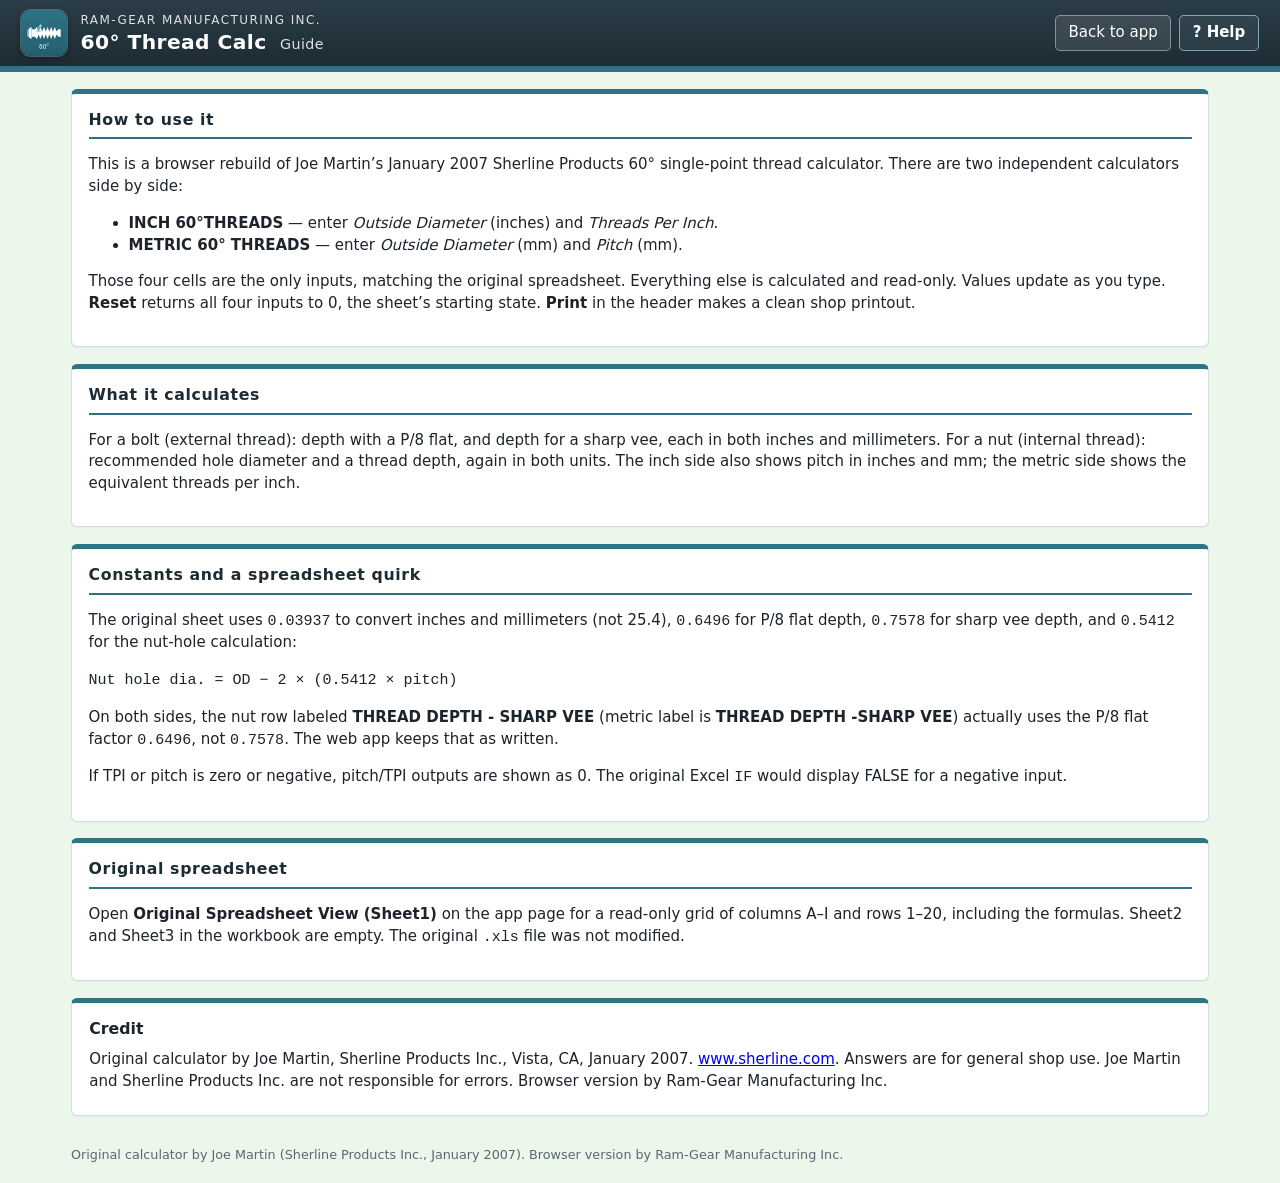
==== help.html @ 57d76fec "Sherline 60-degree single-point thread calculator web app Browser rebuild of Joe Martin's January 20" ====
<!DOCTYPE html>
<html lang="en">
<head>
<meta charset="utf-8">
<meta name="viewport" content="width=device-width, initial-scale=1">
<title>60° Thread Calc Guide | Ram-Gear Manufacturing</title>
<link rel="icon" type="image/svg+xml" href="icon.svg">
<link rel="stylesheet" href="css/style.css">
</head>
<body>
<header class="site-header">
  <div class="brand">
    <img class="app-icon" src="icon.svg" width="46" height="46" alt="">
    <div>
      <div class="company">Ram-Gear Manufacturing Inc.</div>
      <h1>60° Thread Calc <span class="sub">Guide</span></h1>
    </div>
  </div>
  <nav class="header-actions">
    <a class="btn" href="index.html">Back to app</a>
    <a class="btn btn-help" href="https://grok.com/?q=Please%20read%20the%20Ram-Gear%2060%C2%B0%20Thread%20Calc%20help%20page%20first%3A%20https%3A%2F%2Fram-gear.github.io%2Fthread-calc%2Fhelp.html%20Then%20give%20me%20pointers%20on%20using%20this%20Sherline%2060-degree%20single-point%20thread%20calculator%20%28outside%20diameter%20plus%20TPI%20or%20pitch%2C%20bolt%20thread%20depths%2C%20and%20nut%20hole%20diameter%29." target="_blank" rel="noopener">? Help</a>
  </nav>
</header>
<main class="layout">
  <section class="card">
    <h2>How to use it</h2>
    <p>This is a browser rebuild of Joe Martin’s January 2007 Sherline Products 60° single-point thread calculator. There are two independent calculators side by side:</p>
    <ul>
      <li><strong>INCH 60°THREADS</strong> — enter <em>Outside Diameter</em> (inches) and <em>Threads Per Inch</em>.</li>
      <li><strong>METRIC 60° THREADS</strong> — enter <em>Outside Diameter</em> (mm) and <em>Pitch</em> (mm).</li>
    </ul>
    <p>Those four cells are the only inputs, matching the original spreadsheet. Everything else is calculated and read-only. Values update as you type. <strong>Reset</strong> returns all four inputs to 0, the sheet’s starting state. <strong>Print</strong> in the header makes a clean shop printout.</p>
  </section>
  <section class="card" style="margin-top:1.1rem">
    <h2>What it calculates</h2>
    <p>For a bolt (external thread): depth with a P/8 flat, and depth for a sharp vee, each in both inches and millimeters. For a nut (internal thread): recommended hole diameter and a thread depth, again in both units. The inch side also shows pitch in inches and mm; the metric side shows the equivalent threads per inch.</p>
  </section>
  <section class="card" style="margin-top:1.1rem">
    <h2>Constants and a spreadsheet quirk</h2>
    <p>The original sheet uses <code>0.03937</code> to convert inches and millimeters (not 25.4), <code>0.6496</code> for P/8 flat depth, <code>0.7578</code> for sharp vee depth, and <code>0.5412</code> for the nut-hole calculation:</p>
    <p><code>Nut hole dia. = OD − 2 × (0.5412 × pitch)</code></p>
    <p>On both sides, the nut row labeled <strong>THREAD DEPTH - SHARP VEE</strong> (metric label is <strong>THREAD DEPTH -SHARP VEE</strong>) actually uses the P/8 flat factor <code>0.6496</code>, not <code>0.7578</code>. The web app keeps that as written.</p>
    <p>If TPI or pitch is zero or negative, pitch/TPI outputs are shown as 0. The original Excel <code>IF</code> would display FALSE for a negative input.</p>
  </section>
  <section class="card" style="margin-top:1.1rem">
    <h2>Original spreadsheet</h2>
    <p>Open <strong>Original Spreadsheet View (Sheet1)</strong> on the app page for a read-only grid of columns A–I and rows 1–20, including the formulas. Sheet2 and Sheet3 in the workbook are empty. The original <code>.xls</code> file was not modified.</p>
  </section>
  <section class="note">
    <h2>Credit</h2>
    <p>Original calculator by Joe Martin, Sherline Products Inc., Vista, CA, January 2007. <a href="https://www.sherline.com" target="_blank" rel="noopener">www.sherline.com</a>. Answers are for general shop use. Joe Martin and Sherline Products Inc. are not responsible for errors. Browser version by Ram-Gear Manufacturing Inc.</p>
  </section>
</main>
<footer class="site-footer">Original calculator by Joe Martin (Sherline Products Inc., January 2007). Browser version by Ram-Gear Manufacturing Inc.</footer>
</body>
</html>
---- css/style.css ----
/* Ram-Gear 60° Thread Calc — Shop Apps palette */
:root{
  --bg:#EAF7EA;
  --card:#fff;
  --ink:#1d232a;
  --muted:#5b6672;
  --line:#d5dbe1;
  --teal:#2E7386;
  --teal-hover:#245E6E;
  --focus:#9FD3E1;
  --steel:#1d2b33;
  --steel-2:#2b3d47;
  --mono:"SFMono-Regular", Consolas, "Liberation Mono", Menlo, monospace;
}
*{box-sizing:border-box}
html,body{margin:0;background:var(--bg);color:var(--ink);font:15px/1.45 system-ui,-apple-system,"Segoe UI",Roboto,Arial,sans-serif}
.site-header{
  display:flex;justify-content:space-between;align-items:center;gap:1rem;
  height:72px;padding:0 1.4rem;
  background:linear-gradient(180deg,#2b3d47,#1d2b33);color:#fff;
  border-bottom:6px solid #2E7386;
}
.brand{display:flex;align-items:center;gap:.9rem;min-width:0}
.app-icon{width:46px;height:46px;flex:none;border-radius:10px;box-shadow:0 0 0 1px rgba(159,211,225,.35),0 2px 6px rgba(0,0,0,.35)}
.company{font-size:.8rem;text-transform:uppercase;letter-spacing:.12em;opacity:.85}
h1{margin:0;font-size:1.35rem;letter-spacing:.02em;line-height:1.2}
h1 .sub{font-weight:400;font-size:.95rem;opacity:.85;margin-left:.4rem}
.header-actions{display:flex;align-items:center;gap:.5rem;flex:none}
.btn{font:inherit;cursor:pointer;border:1px solid #aab4be;border-radius:5px;padding:.42rem .85rem;background:#f7f8fa;color:var(--ink);text-decoration:none;display:inline-block}
.btn:hover{background:#eceff2}
.site-header .btn{background:rgba(255,255,255,.1);color:#fff;border-color:rgba(255,255,255,.4)}
.site-header .btn:hover,.site-header .btn:focus-visible{background:rgba(255,255,255,.2)}
.site-header .btn-help{border-color:rgba(159,211,225,.7);background:rgba(159,211,225,.08);font-weight:600}
.site-header .btn-help:hover,.site-header .btn-help:focus-visible{background:var(--teal)}
.btn-primary{background:var(--teal);color:#fff;border-color:var(--teal-hover);font-weight:600}
.btn-primary:hover{background:var(--teal-hover)}
.btn:focus-visible,input:focus-visible,button:focus-visible,summary:focus-visible{
  outline:2px solid var(--focus);outline-offset:2px
}
input:focus{outline:2px solid var(--focus);outline-offset:0;border-color:var(--teal)}

.layout{max-width:1180px;margin:0 auto;padding:1.1rem 1.4rem 2rem}
.lead{color:var(--muted);margin:0 0 1rem}
.cols{display:grid;grid-template-columns:1fr 1fr;gap:1.1rem}
.card{background:var(--card);border:1px solid var(--line);border-top:5px solid #2E7386;border-radius:6px;padding:1rem 1.1rem 1.1rem;box-shadow:0 1px 2px rgba(0,0,0,.04)}
.card h2{margin:0 0 .85rem;font-size:1.05rem;letter-spacing:.04em;color:var(--steel);border-bottom:2px solid var(--teal);padding-bottom:.4rem}
.section{margin:1rem 0 .35rem;font-size:.82rem;font-weight:700;letter-spacing:.08em;text-transform:uppercase;color:var(--teal);background:#f0f7f8;padding:.35rem .55rem;border-radius:4px}
.row{display:grid;grid-template-columns:minmax(0,1.5fr) minmax(7.5rem,1fr) 2.2rem;align-items:center;gap:.45rem .55rem;min-height:2.05rem;margin:.22rem 0}
.row.input-row{background:#f4fbf6;border:1px solid #cfe3d4;border-radius:5px;padding:.28rem .4rem;margin:.35rem 0}
.row label,.row .lbl{font-weight:600;font-size:.9rem}
.val,.row input{
  font-family:var(--mono);font-size:1rem;text-align:right;
  padding:.32rem .45rem;border:1px solid #aab4be;border-radius:5px;background:#fff;color:var(--ink);width:100%
}
.val{background:#f4f6f8;border-color:#d5dbe1;min-height:2rem;display:flex;align-items:center;justify-content:flex-end}
.unit{color:var(--muted);font-size:.85rem}
.actions{display:flex;gap:.5rem;flex-wrap:wrap;margin:1rem 0 0}
.note,.quirk{
  background:#fff;border:1px solid var(--line);border-top:5px solid #2E7386;border-radius:6px;
  padding:1rem 1.15rem;margin-top:1.1rem;box-shadow:0 1px 2px rgba(0,0,0,.04)
}
.note h2,.quirk h2,details.sheet > summary{font-size:1.05rem;margin:0 0 .6rem}
.note p{margin:.45rem 0}
.note .credit{font-weight:700;margin-top:.8rem}
.quirk{background:#f7fbf8}
.quirk code{font-family:var(--mono);font-size:.85em;background:#eef3f4;padding:.05em .3em;border-radius:3px}
details.sheet{margin-top:1.1rem;background:#fff;border:1px solid var(--line);border-top:5px solid #2E7386;border-radius:6px;padding:0 0 .6rem;box-shadow:0 1px 2px rgba(0,0,0,.04)}
details.sheet > summary{cursor:pointer;padding:1rem 1.15rem .5rem;font-weight:700}
.sheet-wrap{overflow:auto;padding:0 1rem 1rem}
table.sheet{border-collapse:collapse;font-family:var(--mono);font-size:12px;min-width:860px;background:#fff}
table.sheet th,table.sheet td{border:1px solid #cfd6dc;padding:3px 6px;vertical-align:top;max-width:14rem}
table.sheet th{background:#e8eef0;color:var(--steel);font-weight:700;text-align:center}
table.sheet td.rn,table.sheet thead th:first-child{background:#e8eef0;text-align:center;color:var(--muted);width:2rem}
table.sheet td.input{background:#e9f7ea;font-weight:600}
table.sheet td.formula{background:#f4f8fa}
table.sheet .fx{display:block;color:var(--teal-hover);font-size:10px;white-space:nowrap}
.muted{color:var(--muted);font-size:.88rem}
.site-footer{max-width:1180px;margin:0 auto;padding:0 1.4rem 1.6rem;color:var(--muted);font-size:.85rem}
.print-only{display:none}

@media (max-width:820px){
  .cols{grid-template-columns:1fr}
  .site-header{padding:0 1rem}
  h1{font-size:1.15rem}
  h1 .sub{display:block;margin-left:0;font-size:.82rem}
  .layout{padding:1rem}
}
@media (max-width:560px){
  .company{display:none}
  .header-actions .btn:not(.btn-help){display:none}
}
@media print{
  .site-header,.header-actions,.btn,details.sheet,nav{display:none!important}
  .print-only.print-head{display:block;border-bottom:2px solid #000;padding-bottom:.25rem;margin-bottom:.7rem}
  body{background:#fff}
  .card,.note,.quirk{box-shadow:none;break-inside:avoid}
  .cols{grid-template-columns:1fr 1fr}
}
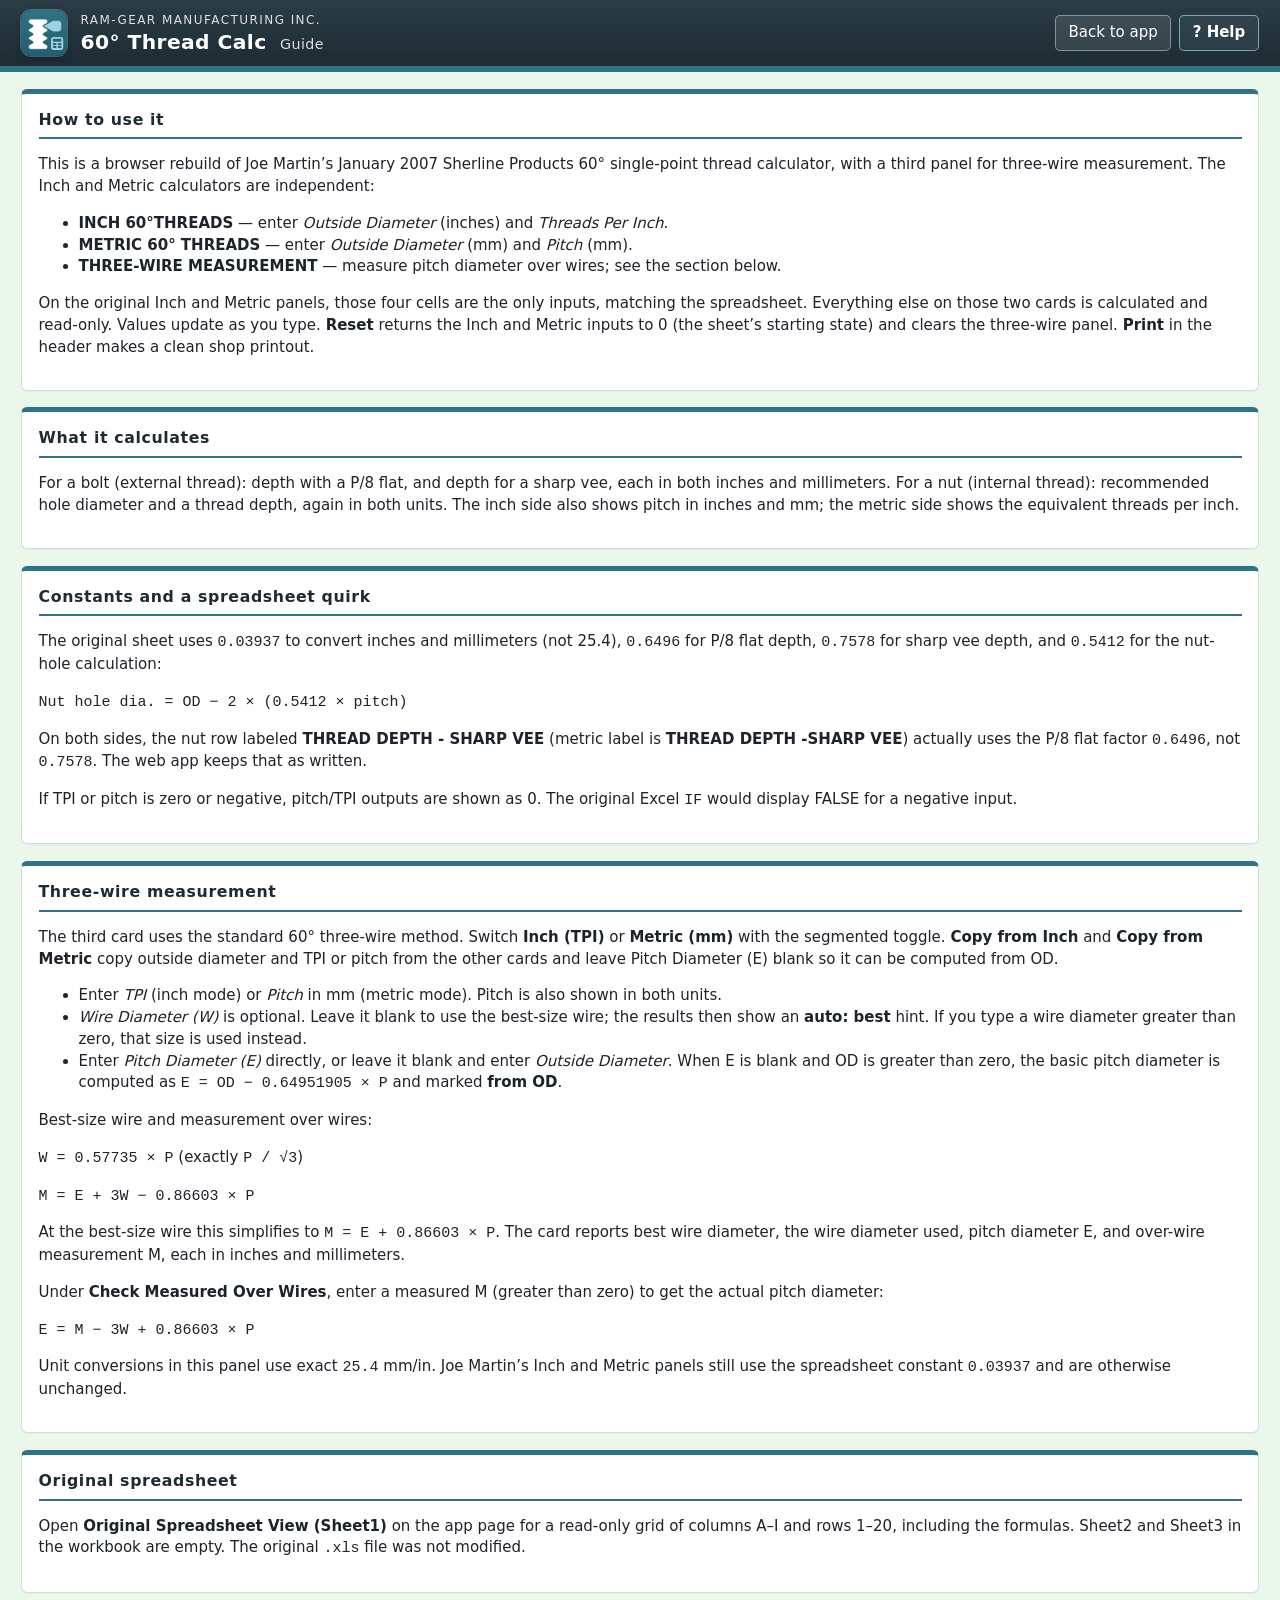
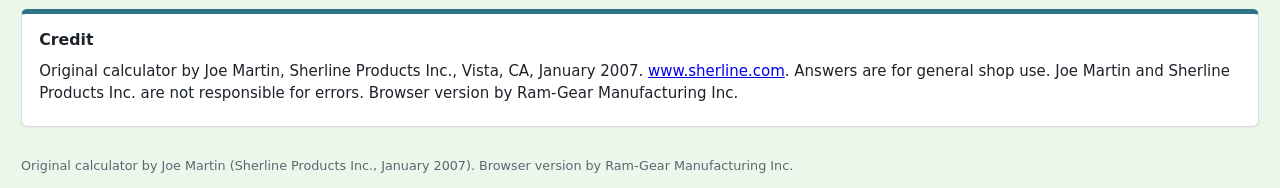
==== commit 7d00ca78: "Add 60° three-wire measurement panel and green-teal app icon Adds a third Three-Wire Measurement car" ====
--- a/help.html
+++ b/help.html
@@ -5,6 +5,8 @@
 <meta name="viewport" content="width=device-width, initial-scale=1">
 <title>60° Thread Calc Guide | Ram-Gear Manufacturing</title>
 <link rel="icon" type="image/svg+xml" href="icon.svg">
+<link rel="icon" type="image/png" sizes="64x64" href="favicon.png">
+<link rel="apple-touch-icon" href="apple-touch-icon.png">
 <link rel="stylesheet" href="css/style.css">
 </head>
 <body>
@@ -18,18 +20,19 @@
   </div>
   <nav class="header-actions">
     <a class="btn" href="index.html">Back to app</a>
-    <a class="btn btn-help" href="https://grok.com/?q=Please%20read%20the%20Ram-Gear%2060%C2%B0%20Thread%20Calc%20help%20page%20first%3A%20https%3A%2F%2Fram-gear.github.io%2Fthread-calc%2Fhelp.html%20Then%20give%20me%20pointers%20on%20using%20this%20Sherline%2060-degree%20single-point%20thread%20calculator%20%28outside%20diameter%20plus%20TPI%20or%20pitch%2C%20bolt%20thread%20depths%2C%20and%20nut%20hole%20diameter%29." target="_blank" rel="noopener">? Help</a>
+    <a class="btn btn-help" href="https://grok.com/?q=Please%20read%20the%20Ram-Gear%2060%C2%B0%20Thread%20Calc%20help%20page%20first%3A%20https%3A%2F%2Fram-gear.github.io%2Fthread-calc%2Fhelp.html%20Then%20give%20me%20pointers%20on%20using%20this%20Sherline%2060-degree%20single-point%20thread%20calculator%20%28outside%20diameter%20plus%20TPI%20or%20pitch%2C%20bolt%20thread%20depths%2C%20nut%20hole%20diameter%2C%20and%20the%20three-wire%20measurement%20panel%29." target="_blank" rel="noopener">? Help</a>
   </nav>
 </header>
 <main class="layout">
   <section class="card">
     <h2>How to use it</h2>
-    <p>This is a browser rebuild of Joe Martin’s January 2007 Sherline Products 60° single-point thread calculator. There are two independent calculators side by side:</p>
+    <p>This is a browser rebuild of Joe Martin’s January 2007 Sherline Products 60° single-point thread calculator, with a third panel for three-wire measurement. The Inch and Metric calculators are independent:</p>
     <ul>
       <li><strong>INCH 60°THREADS</strong> — enter <em>Outside Diameter</em> (inches) and <em>Threads Per Inch</em>.</li>
       <li><strong>METRIC 60° THREADS</strong> — enter <em>Outside Diameter</em> (mm) and <em>Pitch</em> (mm).</li>
+      <li><strong>THREE-WIRE MEASUREMENT</strong> — measure pitch diameter over wires; see the section below.</li>
     </ul>
-    <p>Those four cells are the only inputs, matching the original spreadsheet. Everything else is calculated and read-only. Values update as you type. <strong>Reset</strong> returns all four inputs to 0, the sheet’s starting state. <strong>Print</strong> in the header makes a clean shop printout.</p>
+    <p>On the original Inch and Metric panels, those four cells are the only inputs, matching the spreadsheet. Everything else on those two cards is calculated and read-only. Values update as you type. <strong>Reset</strong> returns the Inch and Metric inputs to 0 (the sheet’s starting state) and clears the three-wire panel. <strong>Print</strong> in the header makes a clean shop printout.</p>
   </section>
   <section class="card" style="margin-top:1.1rem">
     <h2>What it calculates</h2>
@@ -41,6 +44,23 @@
     <p><code>Nut hole dia. = OD − 2 × (0.5412 × pitch)</code></p>
     <p>On both sides, the nut row labeled <strong>THREAD DEPTH - SHARP VEE</strong> (metric label is <strong>THREAD DEPTH -SHARP VEE</strong>) actually uses the P/8 flat factor <code>0.6496</code>, not <code>0.7578</code>. The web app keeps that as written.</p>
     <p>If TPI or pitch is zero or negative, pitch/TPI outputs are shown as 0. The original Excel <code>IF</code> would display FALSE for a negative input.</p>
+  </section>
+
+  <section class="card" style="margin-top:1.1rem">
+    <h2>Three-wire measurement</h2>
+    <p>The third card uses the standard 60° three-wire method. Switch <strong>Inch (TPI)</strong> or <strong>Metric (mm)</strong> with the segmented toggle. <strong>Copy from Inch</strong> and <strong>Copy from Metric</strong> copy outside diameter and TPI or pitch from the other cards and leave Pitch Diameter (E) blank so it can be computed from OD.</p>
+    <ul>
+      <li>Enter <em>TPI</em> (inch mode) or <em>Pitch</em> in mm (metric mode). Pitch is also shown in both units.</li>
+      <li><em>Wire Diameter (W)</em> is optional. Leave it blank to use the best-size wire; the results then show an <strong>auto: best</strong> hint. If you type a wire diameter greater than zero, that size is used instead.</li>
+      <li>Enter <em>Pitch Diameter (E)</em> directly, or leave it blank and enter <em>Outside Diameter</em>. When E is blank and OD is greater than zero, the basic pitch diameter is computed as <code>E = OD − 0.64951905 × P</code> and marked <strong>from OD</strong>.</li>
+    </ul>
+    <p>Best-size wire and measurement over wires:</p>
+    <p><code>W = 0.57735 × P</code> (exactly <code>P / √3</code>)</p>
+    <p><code>M = E + 3W − 0.86603 × P</code></p>
+    <p>At the best-size wire this simplifies to <code>M = E + 0.86603 × P</code>. The card reports best wire diameter, the wire diameter used, pitch diameter E, and over-wire measurement M, each in inches and millimeters.</p>
+    <p>Under <strong>Check Measured Over Wires</strong>, enter a measured M (greater than zero) to get the actual pitch diameter:</p>
+    <p><code>E = M − 3W + 0.86603 × P</code></p>
+    <p>Unit conversions in this panel use exact <code>25.4</code> mm/in. Joe Martin’s Inch and Metric panels still use the spreadsheet constant <code>0.03937</code> and are otherwise unchanged.</p>
   </section>
   <section class="card" style="margin-top:1.1rem">
     <h2>Original spreadsheet</h2>
--- a/css/style.css
+++ b/css/style.css
@@ -39,15 +39,15 @@
 }
 input:focus{outline:2px solid var(--focus);outline-offset:0;border-color:var(--teal)}
 
-.layout{max-width:1180px;margin:0 auto;padding:1.1rem 1.4rem 2rem}
+.layout{max-width:1380px;margin:0 auto;padding:1.1rem 1.4rem 2rem}
 .lead{color:var(--muted);margin:0 0 1rem}
-.cols{display:grid;grid-template-columns:1fr 1fr;gap:1.1rem}
-.card{background:var(--card);border:1px solid var(--line);border-top:5px solid #2E7386;border-radius:6px;padding:1rem 1.1rem 1.1rem;box-shadow:0 1px 2px rgba(0,0,0,.04)}
+.cols{display:grid;grid-template-columns:1fr 1fr;gap:1.1rem;min-width:0;align-items:start}
+.card{background:var(--card);border:1px solid var(--line);border-top:5px solid #2E7386;border-radius:6px;padding:1rem 1.1rem 1.1rem;box-shadow:0 1px 2px rgba(0,0,0,.04);min-width:0}
 .card h2{margin:0 0 .85rem;font-size:1.05rem;letter-spacing:.04em;color:var(--steel);border-bottom:2px solid var(--teal);padding-bottom:.4rem}
 .section{margin:1rem 0 .35rem;font-size:.82rem;font-weight:700;letter-spacing:.08em;text-transform:uppercase;color:var(--teal);background:#f0f7f8;padding:.35rem .55rem;border-radius:4px}
-.row{display:grid;grid-template-columns:minmax(0,1.5fr) minmax(7.5rem,1fr) 2.2rem;align-items:center;gap:.45rem .55rem;min-height:2.05rem;margin:.22rem 0}
+.row{display:grid;grid-template-columns:minmax(0,1.55fr) minmax(6.6rem,1fr) 2.1rem;align-items:center;gap:.45rem .4rem;min-height:2.05rem;margin:.22rem 0}
 .row.input-row{background:#f4fbf6;border:1px solid #cfe3d4;border-radius:5px;padding:.28rem .4rem;margin:.35rem 0}
-.row label,.row .lbl{font-weight:600;font-size:.9rem}
+.row label,.row .lbl{font-weight:600;font-size:.9rem;line-height:1.25;overflow-wrap:break-word}
 .val,.row input{
   font-family:var(--mono);font-size:1rem;text-align:right;
   padding:.32rem .45rem;border:1px solid #aab4be;border-radius:5px;background:#fff;color:var(--ink);width:100%
@@ -75,9 +75,29 @@
 table.sheet td.formula{background:#f4f8fa}
 table.sheet .fx{display:block;color:var(--teal-hover);font-size:10px;white-space:nowrap}
 .muted{color:var(--muted);font-size:.88rem}
-.site-footer{max-width:1180px;margin:0 auto;padding:0 1.4rem 1.6rem;color:var(--muted);font-size:.85rem}
+.site-footer{max-width:1380px;margin:0 auto;padding:0 1.4rem 1.6rem;color:var(--muted);font-size:.85rem}
 .print-only{display:none}
 
+
+.unit-toggle{display:flex;border:1px solid var(--teal);border-radius:6px;overflow:hidden;margin:0 0 .7rem}
+.unit-toggle .seg{
+  flex:1;font:inherit;font-weight:600;font-size:.85rem;letter-spacing:.02em;
+  border:0;background:#fff;color:var(--steel);padding:.45rem .55rem;cursor:pointer
+}
+.unit-toggle .seg + .seg{border-left:1px solid var(--teal)}
+.unit-toggle .seg.active,.unit-toggle .seg[aria-pressed="true"]{background:var(--teal);color:#fff}
+.copy-actions{display:flex;gap:.45rem;flex-wrap:wrap;margin:0 0 .75rem}
+.copy-actions .btn{font-size:.82rem;padding:.32rem .65rem}
+.row input::placeholder{color:#8a96a0;font-size:.8rem;font-style:italic;text-align:right}
+.badge-auto{
+  display:inline-block;margin:.12rem 0 0 .2rem;font-size:.68rem;font-weight:700;
+  letter-spacing:.04em;text-transform:uppercase;color:#fff;background:var(--teal);
+  border-radius:3px;padding:.08rem .35rem;vertical-align:middle;white-space:nowrap
+}
+.formula-note{margin:.85rem 0 0;font-size:.8rem;color:var(--muted);line-height:1.45}
+@media (min-width:1100px){
+  .cols{grid-template-columns:repeat(3,1fr)}
+}
 @media (max-width:820px){
   .cols{grid-template-columns:1fr}
   .site-header{padding:0 1rem}
@@ -90,9 +110,10 @@
   .header-actions .btn:not(.btn-help){display:none}
 }
 @media print{
-  .site-header,.header-actions,.btn,details.sheet,nav{display:none!important}
+  .site-header,.header-actions,.btn,details.sheet,nav,.copy-actions{display:none!important}
   .print-only.print-head{display:block;border-bottom:2px solid #000;padding-bottom:.25rem;margin-bottom:.7rem}
   body{background:#fff}
   .card,.note,.quirk{box-shadow:none;break-inside:avoid}
-  .cols{grid-template-columns:1fr 1fr}
+  .cols{grid-template-columns:1fr 1fr 1fr}
+  .layout,.site-footer{max-width:none}
 }
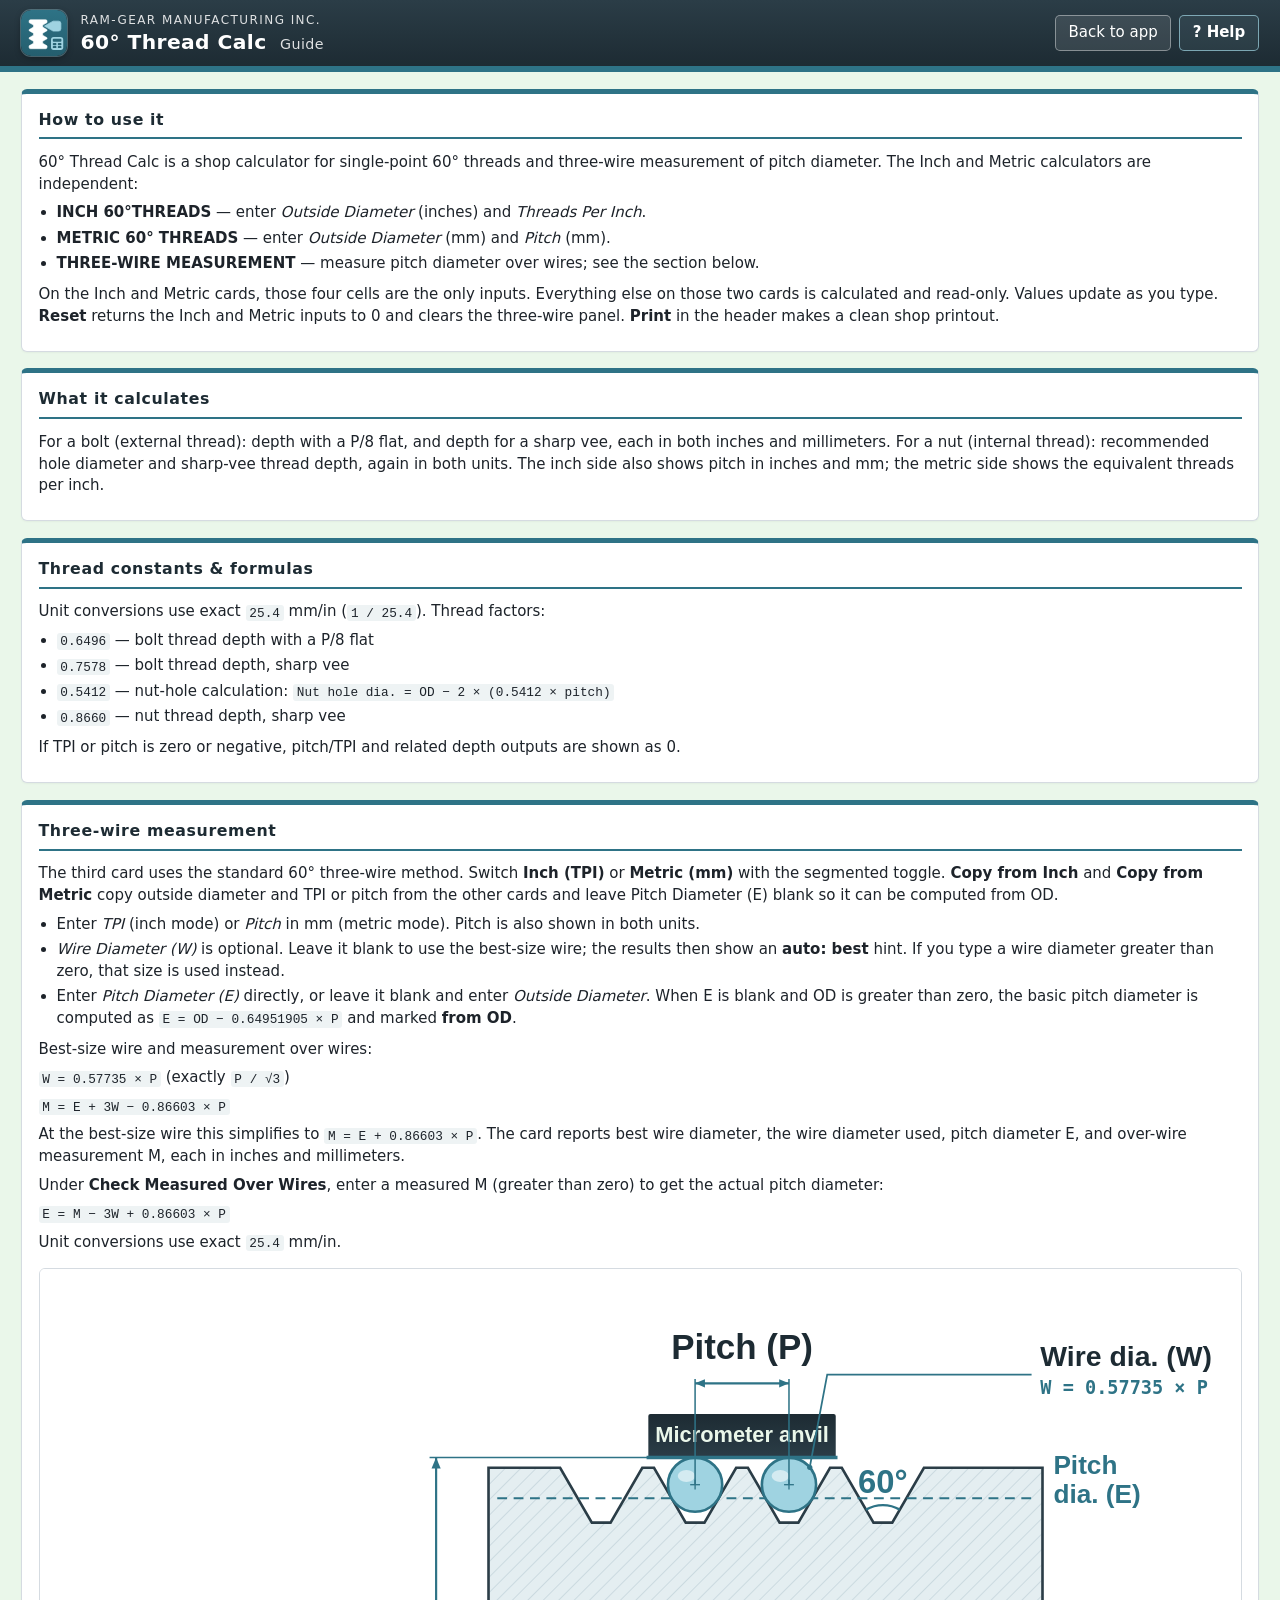
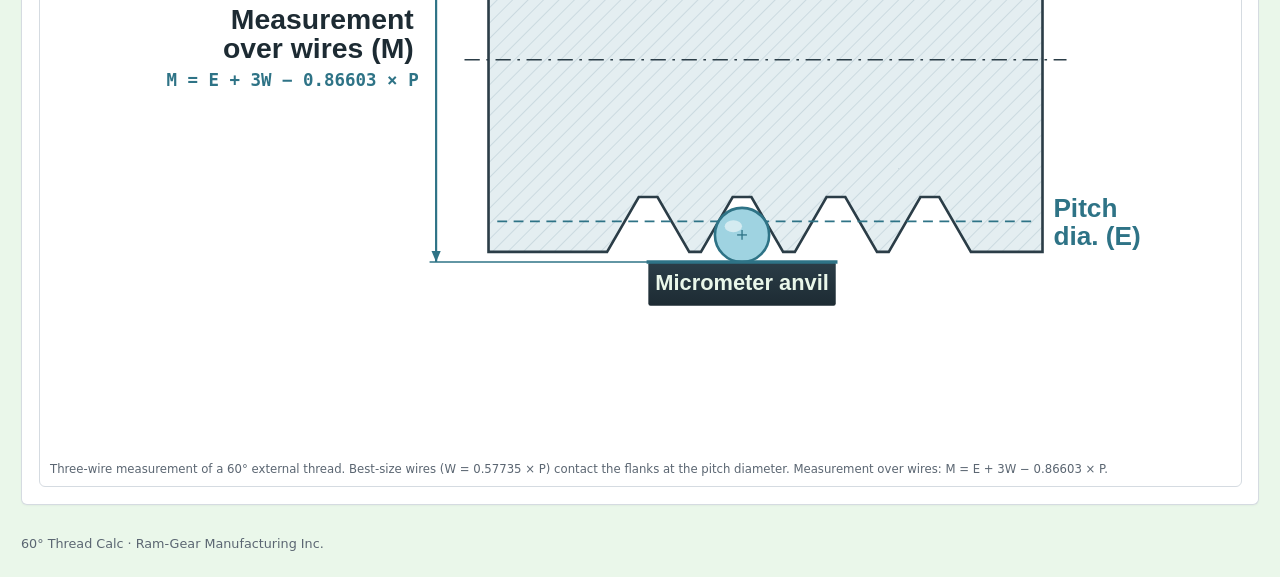
==== commit 2107121a: "Fix thread conversion and nut sharp-vee depth, add three-wire diagram Use 1/25.4 for inch/metric uni" ====
--- a/help.html
+++ b/help.html
@@ -20,32 +20,35 @@
   </div>
   <nav class="header-actions">
     <a class="btn" href="index.html">Back to app</a>
-    <a class="btn btn-help" href="https://grok.com/?q=Please%20read%20the%20Ram-Gear%2060%C2%B0%20Thread%20Calc%20help%20page%20first%3A%20https%3A%2F%2Fram-gear.github.io%2Fthread-calc%2Fhelp.html%20Then%20give%20me%20pointers%20on%20using%20this%20Sherline%2060-degree%20single-point%20thread%20calculator%20%28outside%20diameter%20plus%20TPI%20or%20pitch%2C%20bolt%20thread%20depths%2C%20nut%20hole%20diameter%2C%20and%20the%20three-wire%20measurement%20panel%29." target="_blank" rel="noopener">? Help</a>
+    <a class="btn btn-help" href="https://grok.com/?q=Please%20read%20the%20Ram-Gear%2060%C2%B0%20Thread%20Calc%20help%20page%20first%3A%20https%3A%2F%2Fram-gear.github.io%2Fthread-calc%2Fhelp.html%20Then%20give%20me%20pointers%20on%20using%20this%2060-degree%20single-point%20and%20three-wire%20thread%20calculator%20%28outside%20diameter%20plus%20TPI%20or%20pitch%2C%20bolt%20thread%20depths%2C%20nut%20hole%20diameter%2C%20and%20the%20three-wire%20measurement%20panel%29." target="_blank" rel="noopener">? Help</a>
   </nav>
 </header>
 <main class="layout">
   <section class="card">
     <h2>How to use it</h2>
-    <p>This is a browser rebuild of Joe Martin’s January 2007 Sherline Products 60° single-point thread calculator, with a third panel for three-wire measurement. The Inch and Metric calculators are independent:</p>
+    <p>60° Thread Calc is a shop calculator for single-point 60° threads and three-wire measurement of pitch diameter. The Inch and Metric calculators are independent:</p>
     <ul>
       <li><strong>INCH 60°THREADS</strong> — enter <em>Outside Diameter</em> (inches) and <em>Threads Per Inch</em>.</li>
       <li><strong>METRIC 60° THREADS</strong> — enter <em>Outside Diameter</em> (mm) and <em>Pitch</em> (mm).</li>
       <li><strong>THREE-WIRE MEASUREMENT</strong> — measure pitch diameter over wires; see the section below.</li>
     </ul>
-    <p>On the original Inch and Metric panels, those four cells are the only inputs, matching the spreadsheet. Everything else on those two cards is calculated and read-only. Values update as you type. <strong>Reset</strong> returns the Inch and Metric inputs to 0 (the sheet’s starting state) and clears the three-wire panel. <strong>Print</strong> in the header makes a clean shop printout.</p>
+    <p>On the Inch and Metric cards, those four cells are the only inputs. Everything else on those two cards is calculated and read-only. Values update as you type. <strong>Reset</strong> returns the Inch and Metric inputs to 0 and clears the three-wire panel. <strong>Print</strong> in the header makes a clean shop printout.</p>
   </section>
   <section class="card" style="margin-top:1.1rem">
     <h2>What it calculates</h2>
-    <p>For a bolt (external thread): depth with a P/8 flat, and depth for a sharp vee, each in both inches and millimeters. For a nut (internal thread): recommended hole diameter and a thread depth, again in both units. The inch side also shows pitch in inches and mm; the metric side shows the equivalent threads per inch.</p>
+    <p>For a bolt (external thread): depth with a P/8 flat, and depth for a sharp vee, each in both inches and millimeters. For a nut (internal thread): recommended hole diameter and sharp-vee thread depth, again in both units. The inch side also shows pitch in inches and mm; the metric side shows the equivalent threads per inch.</p>
   </section>
   <section class="card" style="margin-top:1.1rem">
-    <h2>Constants and a spreadsheet quirk</h2>
-    <p>The original sheet uses <code>0.03937</code> to convert inches and millimeters (not 25.4), <code>0.6496</code> for P/8 flat depth, <code>0.7578</code> for sharp vee depth, and <code>0.5412</code> for the nut-hole calculation:</p>
-    <p><code>Nut hole dia. = OD − 2 × (0.5412 × pitch)</code></p>
-    <p>On both sides, the nut row labeled <strong>THREAD DEPTH - SHARP VEE</strong> (metric label is <strong>THREAD DEPTH -SHARP VEE</strong>) actually uses the P/8 flat factor <code>0.6496</code>, not <code>0.7578</code>. The web app keeps that as written.</p>
-    <p>If TPI or pitch is zero or negative, pitch/TPI outputs are shown as 0. The original Excel <code>IF</code> would display FALSE for a negative input.</p>
+    <h2>Thread constants &amp; formulas</h2>
+    <p>Unit conversions use exact <code>25.4</code> mm/in (<code>1 / 25.4</code>). Thread factors:</p>
+    <ul>
+      <li><code>0.6496</code> — bolt thread depth with a P/8 flat</li>
+      <li><code>0.7578</code> — bolt thread depth, sharp vee</li>
+      <li><code>0.5412</code> — nut-hole calculation: <code>Nut hole dia. = OD − 2 × (0.5412 × pitch)</code></li>
+      <li><code>0.8660</code> — nut thread depth, sharp vee</li>
+    </ul>
+    <p>If TPI or pitch is zero or negative, pitch/TPI and related depth outputs are shown as 0.</p>
   </section>
-
   <section class="card" style="margin-top:1.1rem">
     <h2>Three-wire measurement</h2>
     <p>The third card uses the standard 60° three-wire method. Switch <strong>Inch (TPI)</strong> or <strong>Metric (mm)</strong> with the segmented toggle. <strong>Copy from Inch</strong> and <strong>Copy from Metric</strong> copy outside diameter and TPI or pitch from the other cards and leave Pitch Diameter (E) blank so it can be computed from OD.</p>
@@ -60,17 +63,13 @@
     <p>At the best-size wire this simplifies to <code>M = E + 0.86603 × P</code>. The card reports best wire diameter, the wire diameter used, pitch diameter E, and over-wire measurement M, each in inches and millimeters.</p>
     <p>Under <strong>Check Measured Over Wires</strong>, enter a measured M (greater than zero) to get the actual pitch diameter:</p>
     <p><code>E = M − 3W + 0.86603 × P</code></p>
-    <p>Unit conversions in this panel use exact <code>25.4</code> mm/in. Joe Martin’s Inch and Metric panels still use the spreadsheet constant <code>0.03937</code> and are otherwise unchanged.</p>
-  </section>
-  <section class="card" style="margin-top:1.1rem">
-    <h2>Original spreadsheet</h2>
-    <p>Open <strong>Original Spreadsheet View (Sheet1)</strong> on the app page for a read-only grid of columns A–I and rows 1–20, including the formulas. Sheet2 and Sheet3 in the workbook are empty. The original <code>.xls</code> file was not modified.</p>
-  </section>
-  <section class="note">
-    <h2>Credit</h2>
-    <p>Original calculator by Joe Martin, Sherline Products Inc., Vista, CA, January 2007. <a href="https://www.sherline.com" target="_blank" rel="noopener">www.sherline.com</a>. Answers are for general shop use. Joe Martin and Sherline Products Inc. are not responsible for errors. Browser version by Ram-Gear Manufacturing Inc.</p>
+    <p>Unit conversions use exact <code>25.4</code> mm/in.</p>
+    <figure class="wire-diagram">
+      <img src="three-wire-diagram.svg" width="1100" height="720" alt="Cross-section diagram of 60-degree thread three-wire measurement: two wires seated in adjacent top grooves and one wire in the opposing bottom groove, with micrometer anvils reading measurement over wires M, plus pitch P, best-size wire diameter W, and pitch diameter E.">
+      <figcaption>Three-wire measurement of a 60° external thread. Best-size wires (W = 0.57735 × P) contact the flanks at the pitch diameter. Measurement over wires: M = E + 3W − 0.86603 × P.</figcaption>
+    </figure>
   </section>
 </main>
-<footer class="site-footer">Original calculator by Joe Martin (Sherline Products Inc., January 2007). Browser version by Ram-Gear Manufacturing Inc.</footer>
+<footer class="site-footer">60° Thread Calc · Ram-Gear Manufacturing Inc.</footer>
 </body>
 </html>
--- a/css/style.css
+++ b/css/style.css
@@ -55,26 +55,13 @@
 .val{background:#f4f6f8;border-color:#d5dbe1;min-height:2rem;display:flex;align-items:center;justify-content:flex-end}
 .unit{color:var(--muted);font-size:.85rem}
 .actions{display:flex;gap:.5rem;flex-wrap:wrap;margin:1rem 0 0}
-.note,.quirk{
-  background:#fff;border:1px solid var(--line);border-top:5px solid #2E7386;border-radius:6px;
-  padding:1rem 1.15rem;margin-top:1.1rem;box-shadow:0 1px 2px rgba(0,0,0,.04)
-}
-.note h2,.quirk h2,details.sheet > summary{font-size:1.05rem;margin:0 0 .6rem}
-.note p{margin:.45rem 0}
-.note .credit{font-weight:700;margin-top:.8rem}
-.quirk{background:#f7fbf8}
-.quirk code{font-family:var(--mono);font-size:.85em;background:#eef3f4;padding:.05em .3em;border-radius:3px}
-details.sheet{margin-top:1.1rem;background:#fff;border:1px solid var(--line);border-top:5px solid #2E7386;border-radius:6px;padding:0 0 .6rem;box-shadow:0 1px 2px rgba(0,0,0,.04)}
-details.sheet > summary{cursor:pointer;padding:1rem 1.15rem .5rem;font-weight:700}
-.sheet-wrap{overflow:auto;padding:0 1rem 1rem}
-table.sheet{border-collapse:collapse;font-family:var(--mono);font-size:12px;min-width:860px;background:#fff}
-table.sheet th,table.sheet td{border:1px solid #cfd6dc;padding:3px 6px;vertical-align:top;max-width:14rem}
-table.sheet th{background:#e8eef0;color:var(--steel);font-weight:700;text-align:center}
-table.sheet td.rn,table.sheet thead th:first-child{background:#e8eef0;text-align:center;color:var(--muted);width:2rem}
-table.sheet td.input{background:#e9f7ea;font-weight:600}
-table.sheet td.formula{background:#f4f8fa}
-table.sheet .fx{display:block;color:var(--teal-hover);font-size:10px;white-space:nowrap}
-.muted{color:var(--muted);font-size:.88rem}
+code{font-family:var(--mono);font-size:.85em;background:#eef3f4;padding:.05em .3em;border-radius:3px}
+.card p{margin:.45rem 0}
+.card ul{margin:.4rem 0 .6rem;padding-left:1.2rem}
+.card li{margin:.25rem 0}
+.wire-diagram{margin:1rem 0 0;padding:0;border:1px solid var(--line);border-radius:6px;background:#fff;overflow:hidden}
+.wire-diagram img{display:block;width:100%;height:auto;max-width:100%;vertical-align:middle}
+.wire-diagram figcaption{font-size:.78rem;color:var(--muted);padding:.45rem .7rem .55rem;line-height:1.35;margin:0}
 .site-footer{max-width:1380px;margin:0 auto;padding:0 1.4rem 1.6rem;color:var(--muted);font-size:.85rem}
 .print-only{display:none}
 
@@ -110,10 +97,10 @@
   .header-actions .btn:not(.btn-help){display:none}
 }
 @media print{
-  .site-header,.header-actions,.btn,details.sheet,nav,.copy-actions{display:none!important}
+  .site-header,.header-actions,.btn,nav,.copy-actions{display:none!important}
   .print-only.print-head{display:block;border-bottom:2px solid #000;padding-bottom:.25rem;margin-bottom:.7rem}
   body{background:#fff}
-  .card,.note,.quirk{box-shadow:none;break-inside:avoid}
+  .card{box-shadow:none;break-inside:avoid}
   .cols{grid-template-columns:1fr 1fr 1fr}
   .layout,.site-footer{max-width:none}
 }
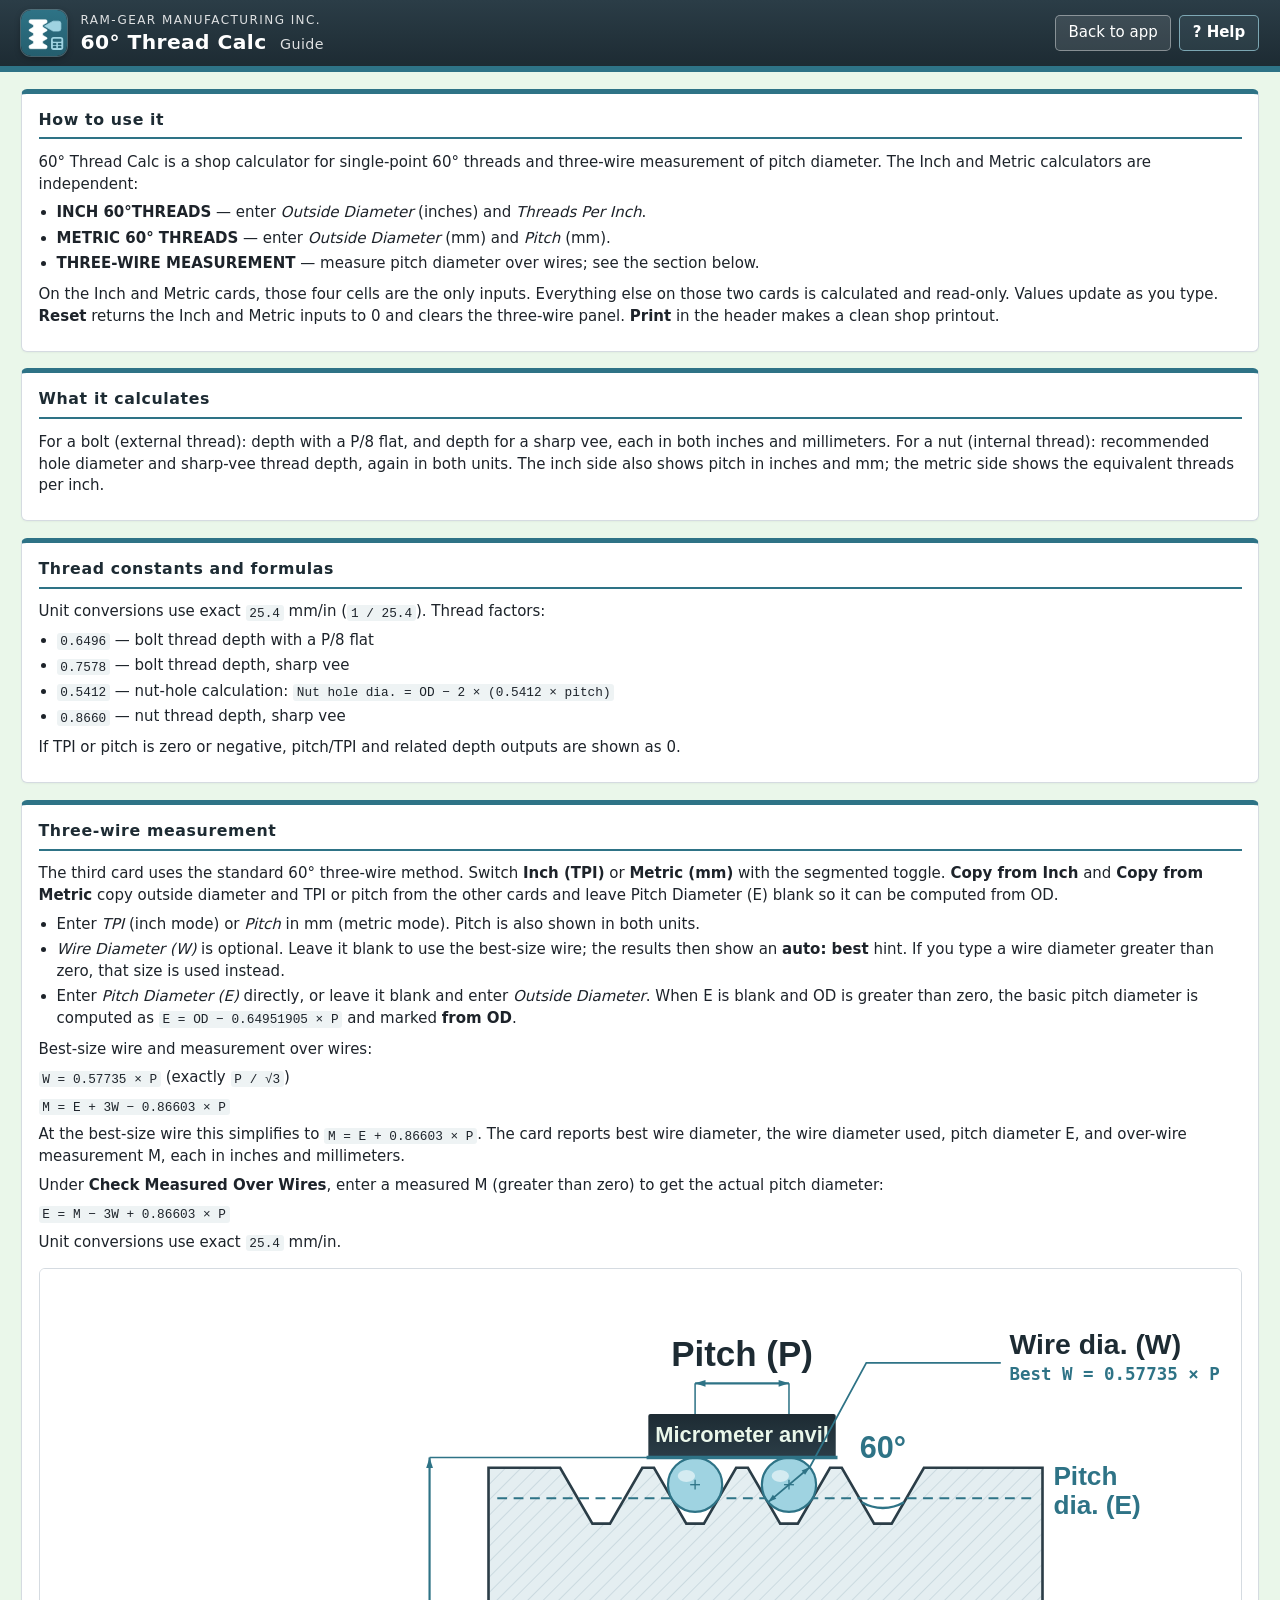
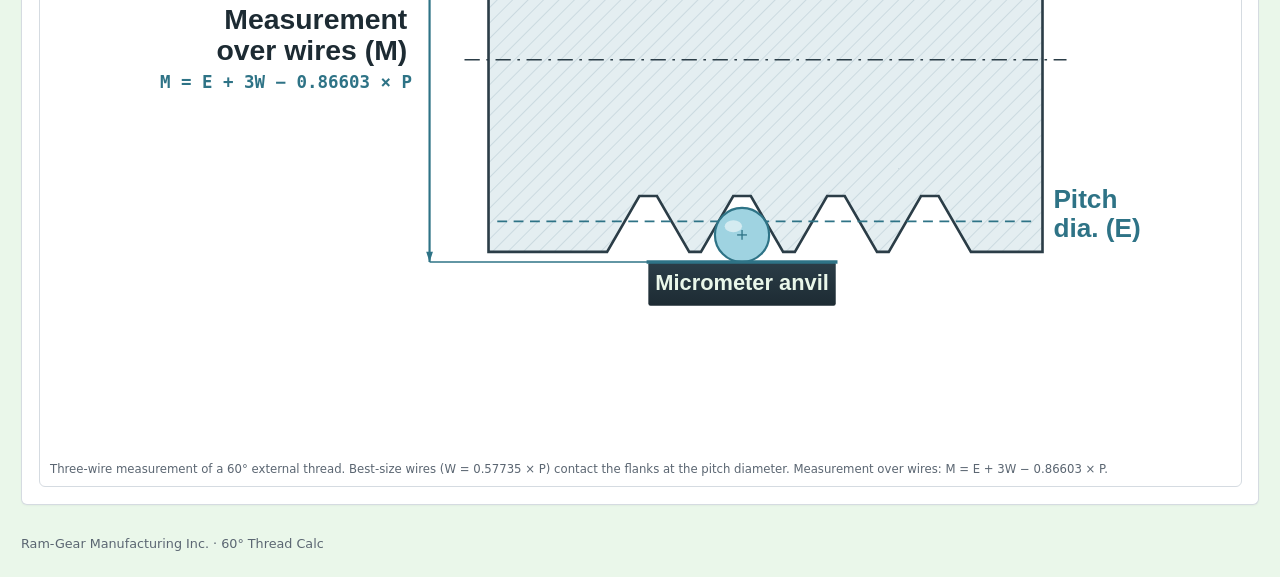
==== commit d6563ab7: "Polish three-wire diagram labels and page copy Add a diameter dimension for best-size wire, keep pit" ====
--- a/help.html
+++ b/help.html
@@ -39,7 +39,7 @@
     <p>For a bolt (external thread): depth with a P/8 flat, and depth for a sharp vee, each in both inches and millimeters. For a nut (internal thread): recommended hole diameter and sharp-vee thread depth, again in both units. The inch side also shows pitch in inches and mm; the metric side shows the equivalent threads per inch.</p>
   </section>
   <section class="card" style="margin-top:1.1rem">
-    <h2>Thread constants &amp; formulas</h2>
+    <h2>Thread constants and formulas</h2>
     <p>Unit conversions use exact <code>25.4</code> mm/in (<code>1 / 25.4</code>). Thread factors:</p>
     <ul>
       <li><code>0.6496</code> — bolt thread depth with a P/8 flat</li>
@@ -65,11 +65,11 @@
     <p><code>E = M − 3W + 0.86603 × P</code></p>
     <p>Unit conversions use exact <code>25.4</code> mm/in.</p>
     <figure class="wire-diagram">
-      <img src="three-wire-diagram.svg" width="1100" height="720" alt="Cross-section diagram of 60-degree thread three-wire measurement: two wires seated in adjacent top grooves and one wire in the opposing bottom groove, with micrometer anvils reading measurement over wires M, plus pitch P, best-size wire diameter W, and pitch diameter E.">
+      <img src="three-wire-diagram.svg" width="1100" height="720" alt="Three-wire measurement cross-section on 60-degree threads">
       <figcaption>Three-wire measurement of a 60° external thread. Best-size wires (W = 0.57735 × P) contact the flanks at the pitch diameter. Measurement over wires: M = E + 3W − 0.86603 × P.</figcaption>
     </figure>
   </section>
 </main>
-<footer class="site-footer">60° Thread Calc · Ram-Gear Manufacturing Inc.</footer>
+<footer class="site-footer">Ram-Gear Manufacturing Inc. · 60° Thread Calc</footer>
 </body>
 </html>
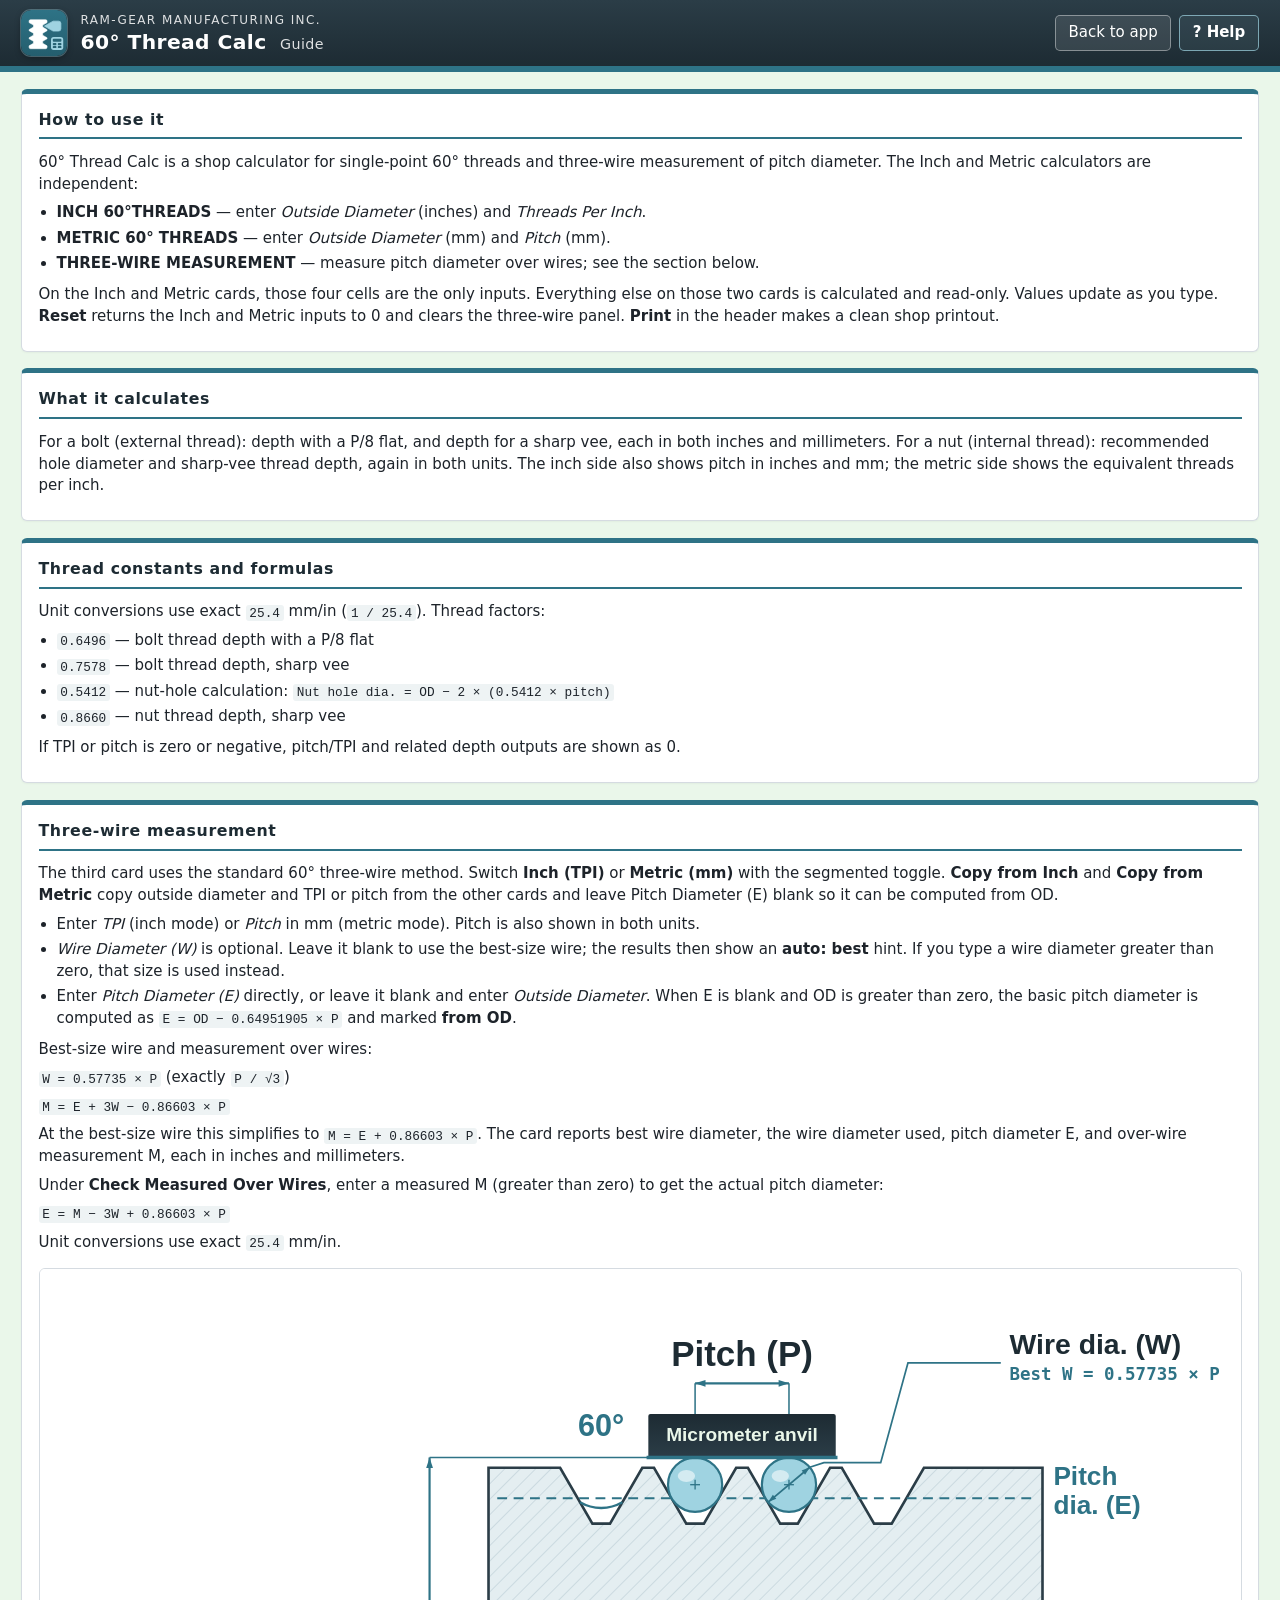
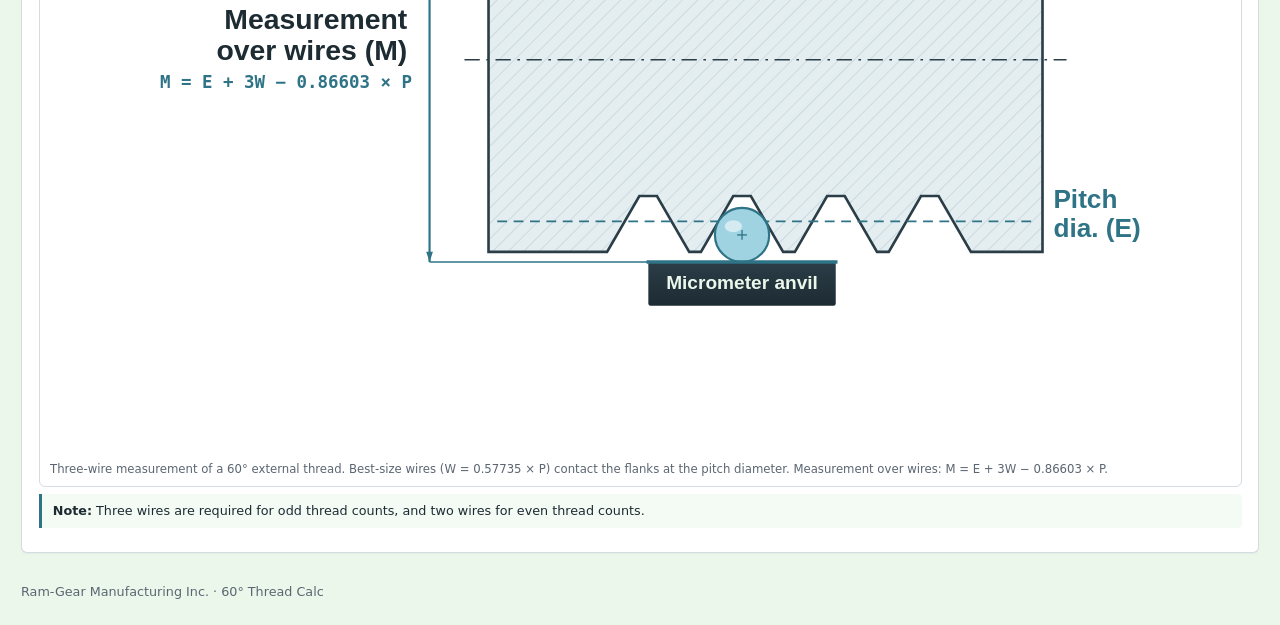
==== commit 52899bbb: "Clear three-wire diagram collisions and add odd/even wire footnote Shrink the micrometer-anvil label" ====
--- a/help.html
+++ b/help.html
@@ -68,6 +68,8 @@
       <img src="three-wire-diagram.svg" width="1100" height="720" alt="Three-wire measurement cross-section on 60-degree threads">
       <figcaption>Three-wire measurement of a 60° external thread. Best-size wires (W = 0.57735 × P) contact the flanks at the pitch diameter. Measurement over wires: M = E + 3W − 0.86603 × P.</figcaption>
     </figure>
+    <p class="wire-footnote"><strong>Note:</strong> Three wires are required for odd thread counts, and two wires for even thread counts.</p>
+
   </section>
 </main>
 <footer class="site-footer">Ram-Gear Manufacturing Inc. · 60° Thread Calc</footer>
--- a/css/style.css
+++ b/css/style.css
@@ -81,6 +81,13 @@
   letter-spacing:.04em;text-transform:uppercase;color:#fff;background:var(--teal);
   border-radius:3px;padding:.08rem .35rem;vertical-align:middle;white-space:nowrap
 }
+
+.wire-footnote{
+  margin:.7rem 0 0;padding:.55rem .75rem;
+  background:#f4faf4;border-left:3px solid #2E7386;border-radius:0 4px 4px 0;
+  color:var(--steel);font-size:.85rem;line-height:1.4
+}
+.wire-footnote strong{font-weight:700}
 .formula-note{margin:.85rem 0 0;font-size:.8rem;color:var(--muted);line-height:1.45}
 @media (min-width:1100px){
   .cols{grid-template-columns:repeat(3,1fr)}
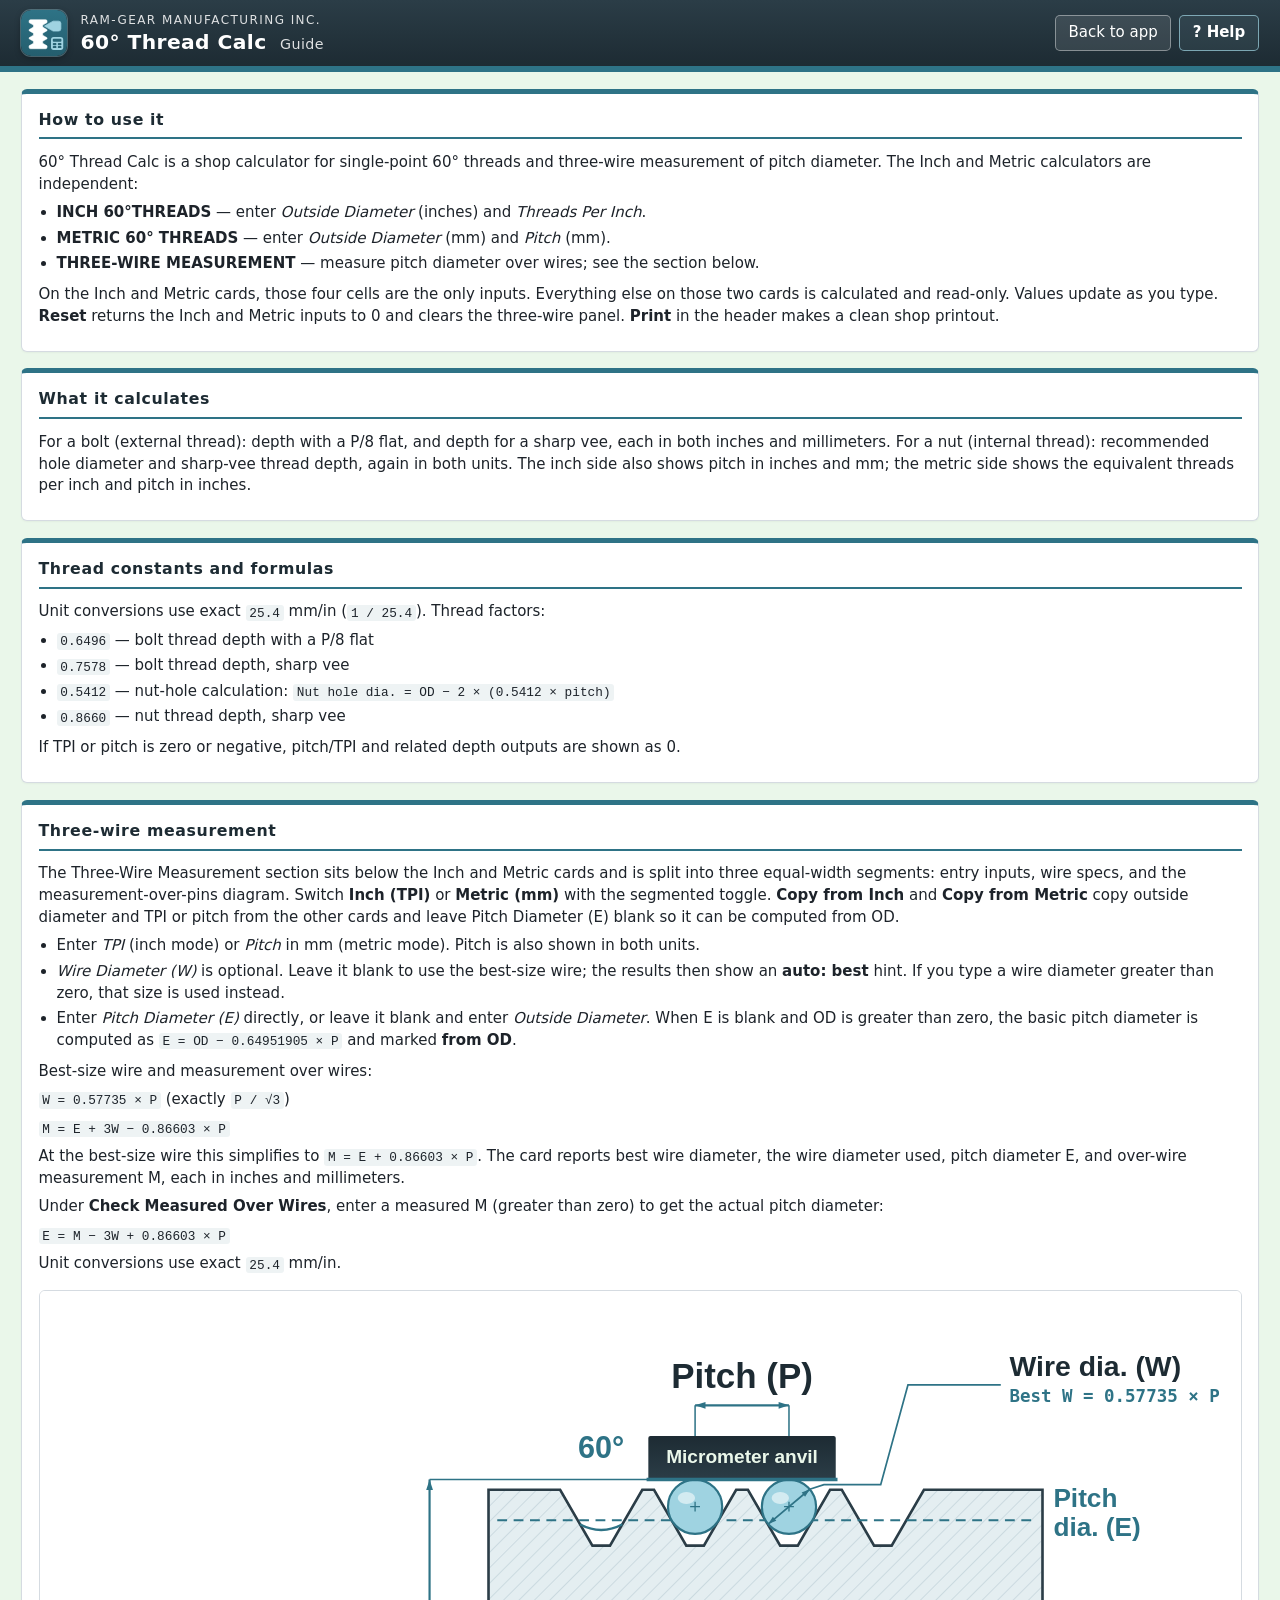
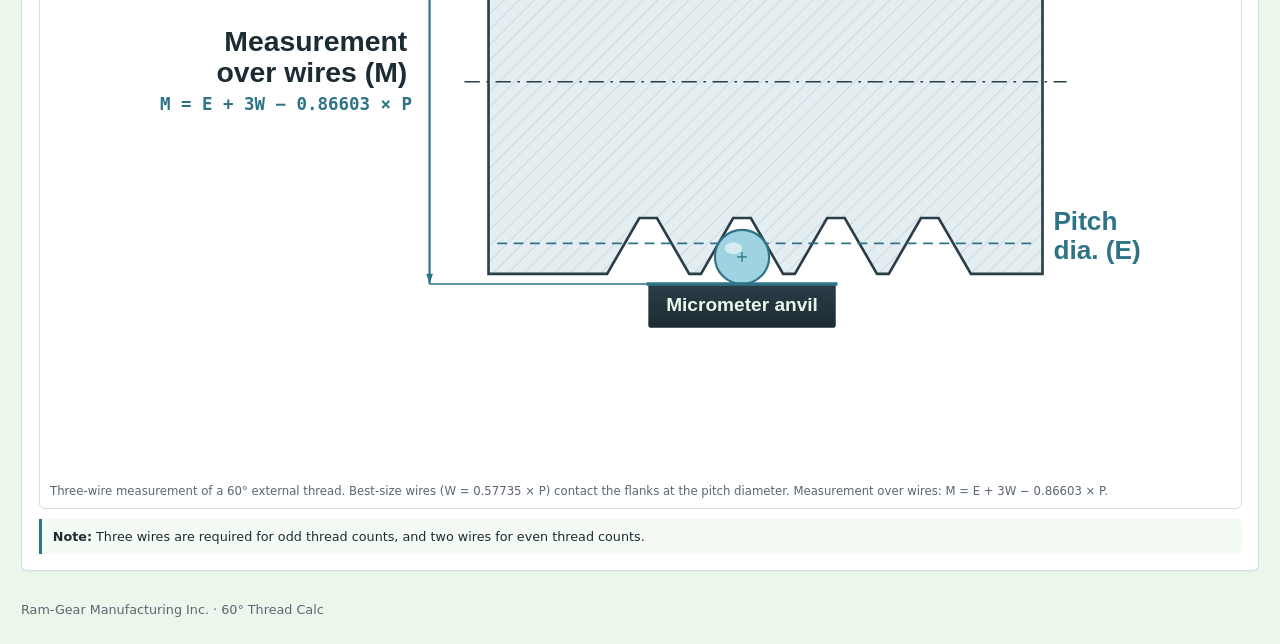
==== commit 2f9480a3: "Match Metric card height and use equal-width three-wire segments Add a metric pitch-in-inches row (G" ====
--- a/help.html
+++ b/help.html
@@ -36,7 +36,7 @@
   </section>
   <section class="card" style="margin-top:1.1rem">
     <h2>What it calculates</h2>
-    <p>For a bolt (external thread): depth with a P/8 flat, and depth for a sharp vee, each in both inches and millimeters. For a nut (internal thread): recommended hole diameter and sharp-vee thread depth, again in both units. The inch side also shows pitch in inches and mm; the metric side shows the equivalent threads per inch.</p>
+    <p>For a bolt (external thread): depth with a P/8 flat, and depth for a sharp vee, each in both inches and millimeters. For a nut (internal thread): recommended hole diameter and sharp-vee thread depth, again in both units. The inch side also shows pitch in inches and mm; the metric side shows the equivalent threads per inch and pitch in inches.</p>
   </section>
   <section class="card" style="margin-top:1.1rem">
     <h2>Thread constants and formulas</h2>
@@ -51,7 +51,7 @@
   </section>
   <section class="card" style="margin-top:1.1rem">
     <h2>Three-wire measurement</h2>
-    <p>The third card uses the standard 60° three-wire method. Switch <strong>Inch (TPI)</strong> or <strong>Metric (mm)</strong> with the segmented toggle. <strong>Copy from Inch</strong> and <strong>Copy from Metric</strong> copy outside diameter and TPI or pitch from the other cards and leave Pitch Diameter (E) blank so it can be computed from OD.</p>
+    <p>The Three-Wire Measurement section sits below the Inch and Metric cards and is split into three equal-width segments: entry inputs, wire specs, and the measurement-over-pins diagram. Switch <strong>Inch (TPI)</strong> or <strong>Metric (mm)</strong> with the segmented toggle. <strong>Copy from Inch</strong> and <strong>Copy from Metric</strong> copy outside diameter and TPI or pitch from the other cards and leave Pitch Diameter (E) blank so it can be computed from OD.</p>
     <ul>
       <li>Enter <em>TPI</em> (inch mode) or <em>Pitch</em> in mm (metric mode). Pitch is also shown in both units.</li>
       <li><em>Wire Diameter (W)</em> is optional. Leave it blank to use the best-size wire; the results then show an <strong>auto: best</strong> hint. If you type a wire diameter greater than zero, that size is used instead.</li>
--- a/css/style.css
+++ b/css/style.css
@@ -41,12 +41,15 @@
 
 .layout{max-width:1380px;margin:0 auto;padding:1.1rem 1.4rem 2rem}
 .lead{color:var(--muted);margin:0 0 1rem}
-.cols{display:grid;grid-template-columns:1fr 1fr;gap:1.1rem;min-width:0;align-items:start}
+.cols{display:grid;grid-template-columns:1fr 1fr;gap:1.1rem;min-width:0;align-items:stretch}
 .card{background:var(--card);border:1px solid var(--line);border-top:5px solid #2E7386;border-radius:6px;padding:1rem 1.1rem 1.1rem;box-shadow:0 1px 2px rgba(0,0,0,.04);min-width:0}
 .card h2{margin:0 0 .85rem;font-size:1.05rem;letter-spacing:.04em;color:var(--steel);border-bottom:2px solid var(--teal);padding-bottom:.4rem}
 .section{margin:1rem 0 .35rem;font-size:.82rem;font-weight:700;letter-spacing:.08em;text-transform:uppercase;color:var(--teal);background:#f0f7f8;padding:.35rem .55rem;border-radius:4px}
 .row{display:grid;grid-template-columns:minmax(0,1.55fr) minmax(6.6rem,1fr) 2.1rem;align-items:center;gap:.45rem .4rem;min-height:2.05rem;margin:.22rem 0}
 .row.input-row{background:#f4fbf6;border:1px solid #cfe3d4;border-radius:5px;padding:.28rem .4rem;margin:.35rem 0}
+
+/* Keep unit-toggle rows actually hidden (author display:grid otherwise overrides [hidden]) */
+.row[hidden]{display:none!important}
 .row label,.row .lbl{font-weight:600;font-size:.9rem;line-height:1.25;overflow-wrap:break-word}
 .val,.row input{
   font-family:var(--mono);font-size:1rem;text-align:right;
@@ -89,8 +92,21 @@
 }
 .wire-footnote strong{font-weight:700}
 .formula-note{margin:.85rem 0 0;font-size:.8rem;color:var(--muted);line-height:1.45}
-@media (min-width:1100px){
-  .cols{grid-template-columns:repeat(3,1fr)}
+
+/* Full-width three-wire card under the Inch / Metric row */
+.wire-card{margin-top:1.1rem}
+.wire-segments{
+  display:grid;grid-template-columns:repeat(3, minmax(0, 1fr));gap:1.25rem;align-items:start
+}
+.wire-seg{min-width:0}
+.wire-seg > .section:first-child{margin-top:0}
+.wire-card .wire-diagram{margin:.35rem 0 0}
+.card p.wire-footnote{margin:.7rem 0 0}
+.wire-card > .formula-note{
+  margin:1rem 0 0;padding-top:.75rem;border-top:1px solid var(--line)
+}
+@media (max-width:959px){
+  .wire-segments{grid-template-columns:1fr}
 }
 @media (max-width:820px){
   .cols{grid-template-columns:1fr}
@@ -108,6 +124,7 @@
   .print-only.print-head{display:block;border-bottom:2px solid #000;padding-bottom:.25rem;margin-bottom:.7rem}
   body{background:#fff}
   .card{box-shadow:none;break-inside:avoid}
-  .cols{grid-template-columns:1fr 1fr 1fr}
+  .cols{grid-template-columns:1fr 1fr}
+  .wire-segments{grid-template-columns:repeat(3, minmax(0, 1fr))}
   .layout,.site-footer{max-width:none}
 }
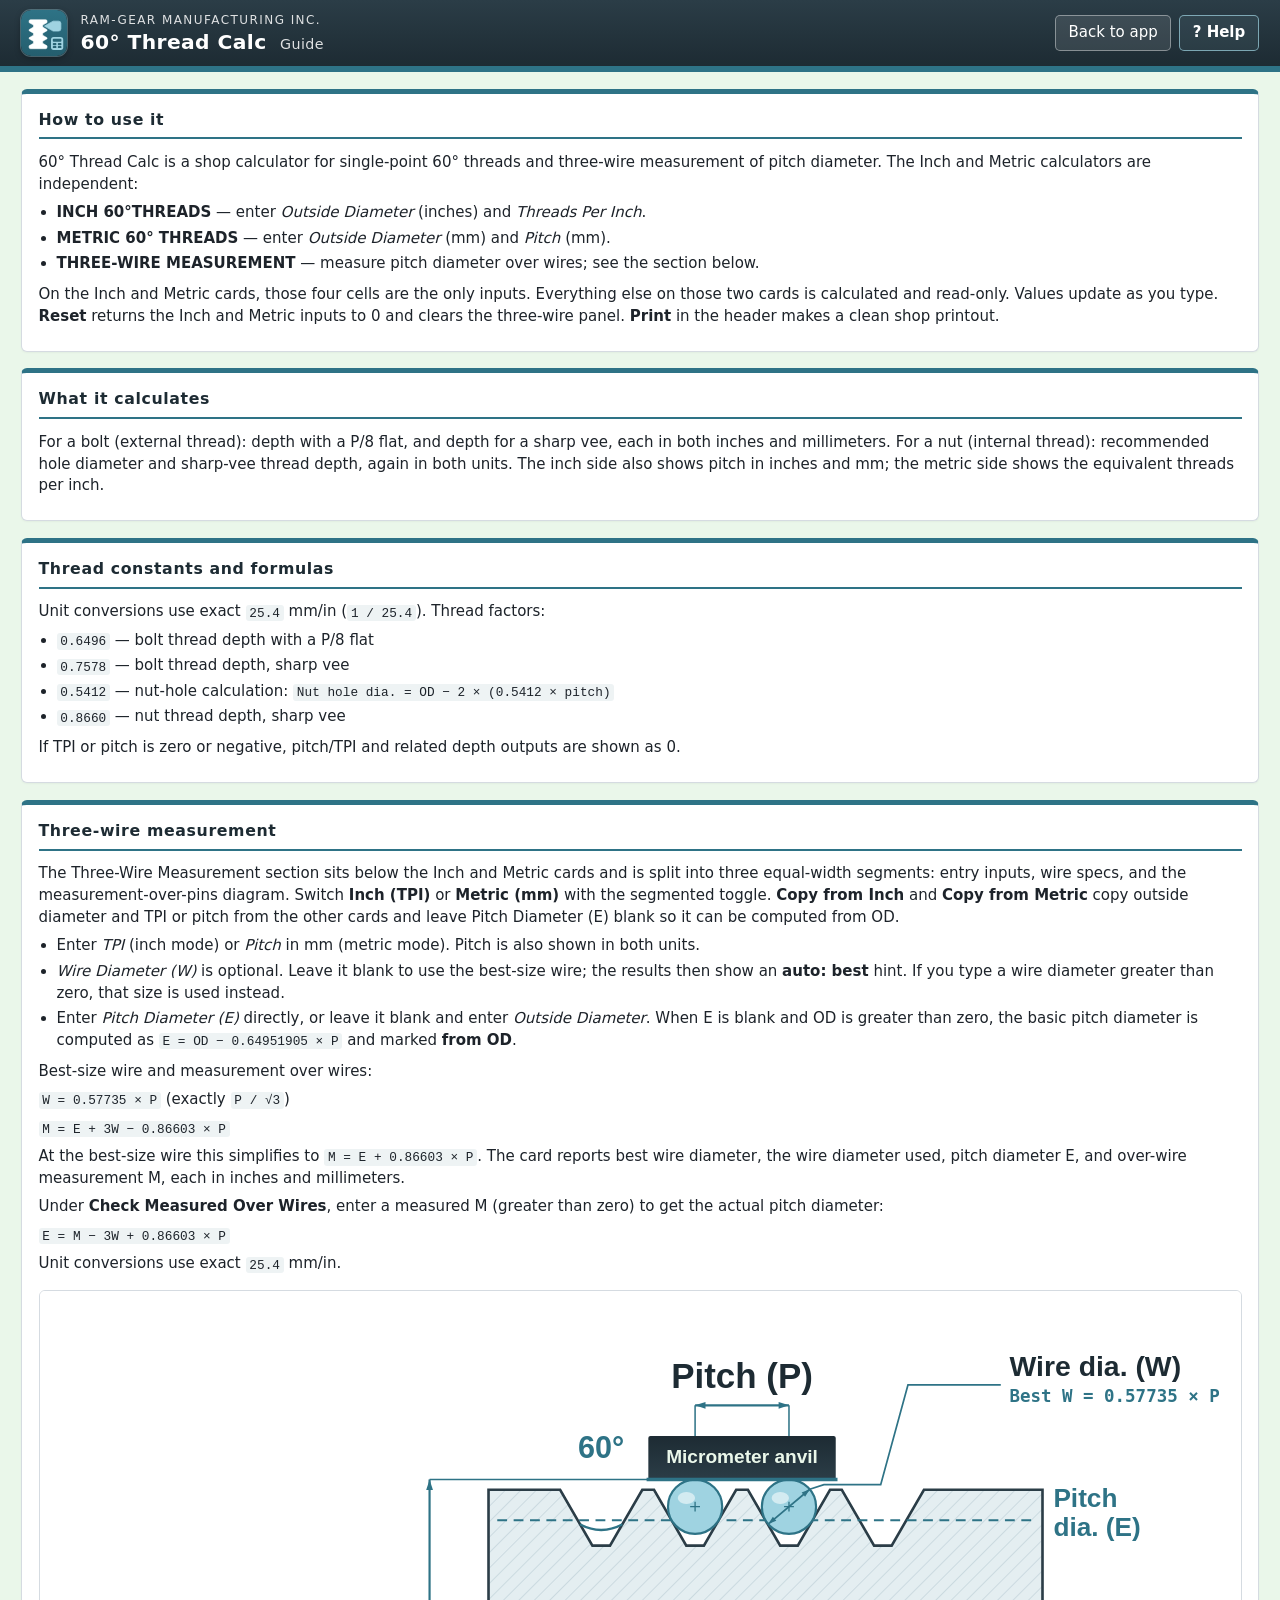
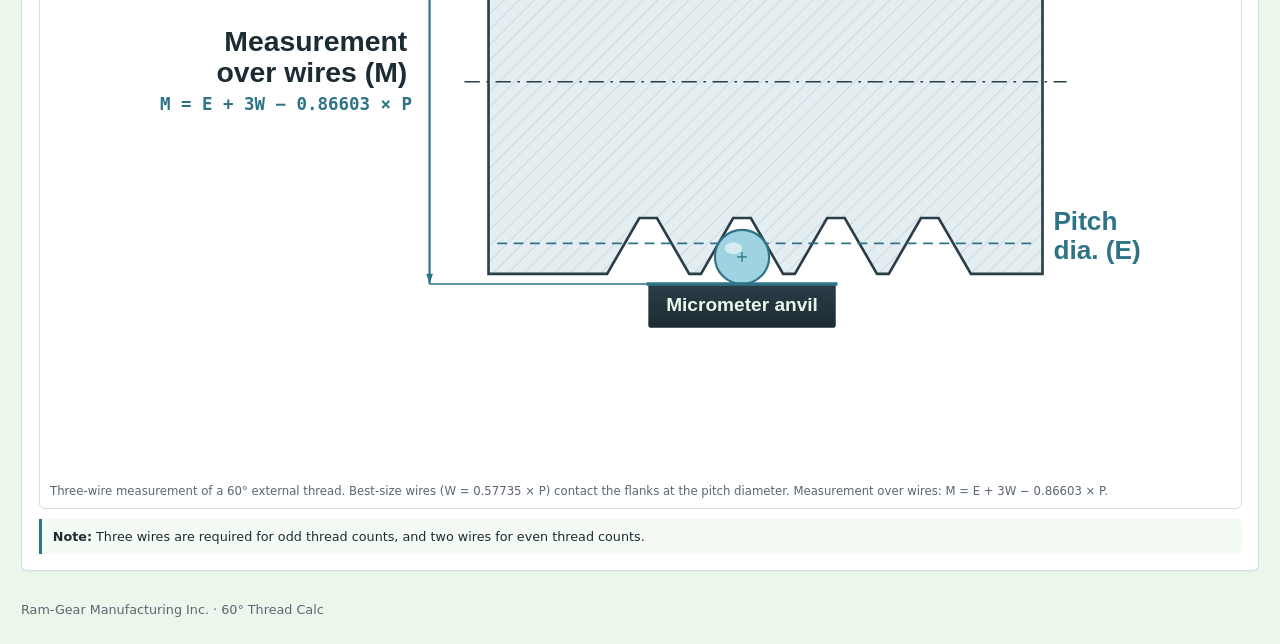
==== commit b222862a: "Remove G7 Metric row; match Inch height via bottom white space only" ====
--- a/help.html
+++ b/help.html
@@ -36,7 +36,7 @@
   </section>
   <section class="card" style="margin-top:1.1rem">
     <h2>What it calculates</h2>
-    <p>For a bolt (external thread): depth with a P/8 flat, and depth for a sharp vee, each in both inches and millimeters. For a nut (internal thread): recommended hole diameter and sharp-vee thread depth, again in both units. The inch side also shows pitch in inches and mm; the metric side shows the equivalent threads per inch and pitch in inches.</p>
+    <p>For a bolt (external thread): depth with a P/8 flat, and depth for a sharp vee, each in both inches and millimeters. For a nut (internal thread): recommended hole diameter and sharp-vee thread depth, again in both units. The inch side also shows pitch in inches and mm; the metric side shows the equivalent threads per inch.</p>
   </section>
   <section class="card" style="margin-top:1.1rem">
     <h2>Thread constants and formulas</h2>
